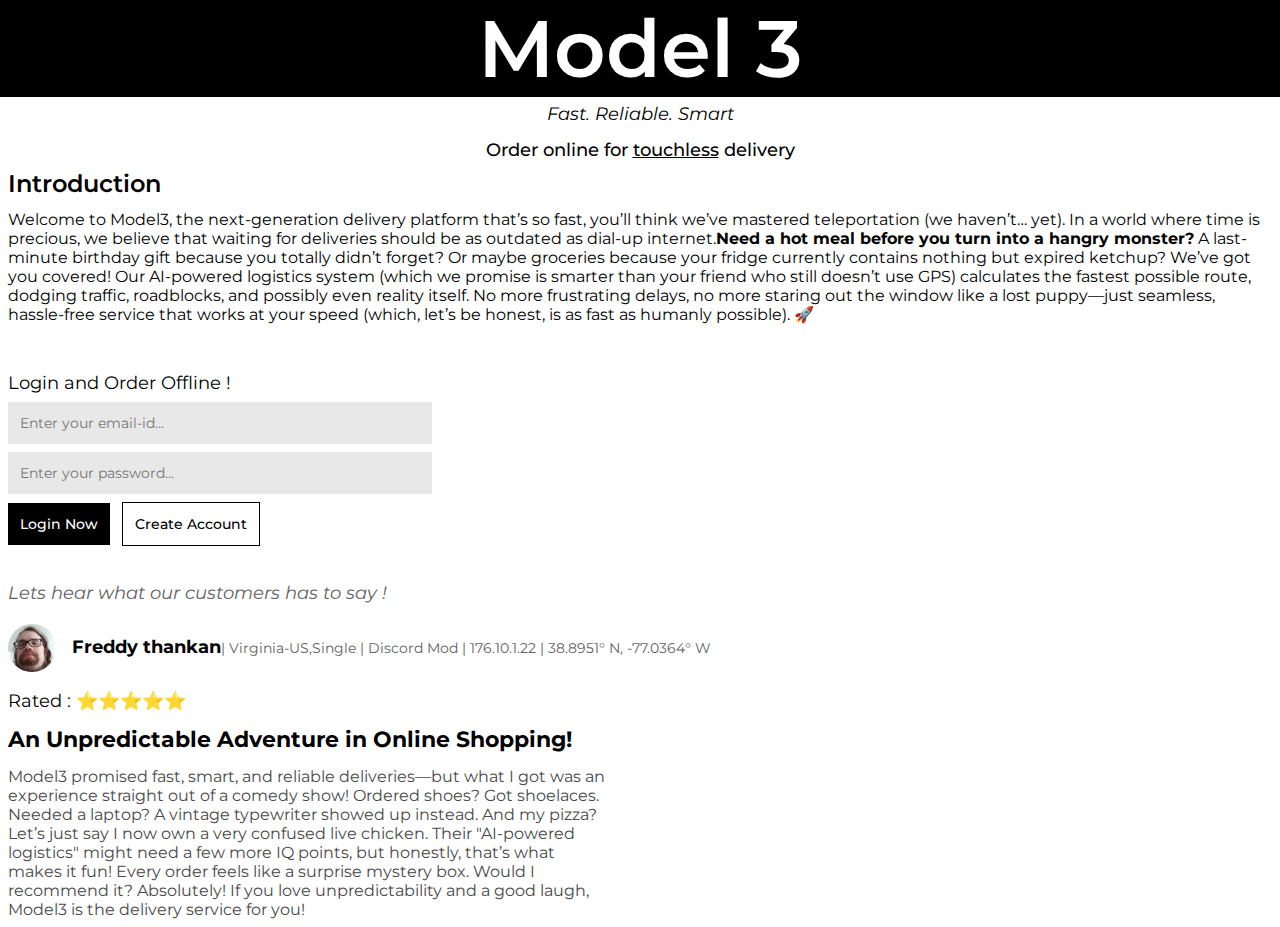
==== index.html @ cb0d851f "Update and rename 01-index.html to index.html" ====
<!DOCTYPE html>
<html>
    <head>
        <title>Model 3</title>
        <link rel="stylesheet" href="model3.css">
        <link rel="preconnect" href="https://fonts.googleapis.com">
        <link rel="preconnect" href="https://fonts.gstatic.com" crossorigin>
        <link href="https://fonts.googleapis.com/css2?family=Montserrat:ital,wght@0,100..900;1,100..900&family=Noto+Sans:ital,wght@0,100..900;1,100..900&display=swap" rel="stylesheet">
    </head>
    <body>
        <p class="main-title">Model 3</p>
        <p class="tagline">Fast. Reliable. Smart</p>
        <p class="intro">Order online for <span class="underline">touchless</span> delivery</p>
        <p class="keyword-intro">Introduction</p>
        <p class="intro-para">Welcome to Model3, the next-generation delivery platform that’s so fast, you’ll think we’ve mastered teleportation (we haven’t… yet). In a world where time is precious, we believe that waiting for deliveries should be as outdated as dial-up internet.<strong>Need a hot meal before you turn into a hangry monster?</strong>  A last-minute birthday gift because you totally didn’t forget? Or maybe groceries because your fridge currently contains nothing but expired ketchup? We’ve got you covered!

            Our AI-powered logistics system (which we promise is smarter than your friend who still doesn’t use GPS) calculates the fastest possible route, dodging traffic, roadblocks, and possibly even reality itself. No more frustrating delays, no more staring out the window like a lost puppy—just seamless, hassle-free service that works at your speed (which, let’s be honest, is as fast as humanly possible). 🚀</p>
        <p class="offline-intro">Login and Order Offline !</p>
        <input class="input-login"type="text" placeholder="Enter your email-id..."> 
        <input class="input-login" type="password" placeholder="Enter your password...">
        <button class="button-dark">Login Now</button>
        <button class="button-light">Create Account</button>
        <p class="review-intro">Lets hear what our customers has to say !</p>
        <img class="profile-pic" src="pfp.webp">
        <p class="user-info">Freddy thankan<span class="extra-info">| Virginia-US,Single | Discord Mod | 176.10.1.22 | 38.8951° N, -77.0364° W</span></p>
        <p>Rated : ⭐⭐⭐⭐⭐</p>
        <p class="review-title">An Unpredictable Adventure in Online Shopping!</p>
        <p class="review-contents">Model3 promised fast, smart, and reliable deliveries—but what I got was an experience straight out of a comedy show! Ordered shoes? Got shoelaces. Needed a laptop? A vintage typewriter showed up instead. And my pizza? Let’s just say I now own a very confused live chicken. Their "AI-powered logistics" might need a few more IQ points, but honestly, that’s what makes it fun! Every order feels like a surprise mystery box. Would I recommend it? Absolutely! If you love unpredictability and a good laugh, Model3 is the delivery service for you! </p>      
    </body>
</html>
---- model3.css ----
.main-title
{
    text-align: center;
    margin: -8px;
    font-family: Montserrat;
    color: white;
    font-weight: 600;
    font-size: 80px;
    background-color: black;
}
.tagline
{
    text-align: center;
    font-style: italic;
}
p,input
{
    font-family: Montserrat;
    font-size: 18px;
    margin-top: 14px;
    margin-bottom: 0;
}
.underline
{
    text-decoration: underline;
}
.intro
{
    text-align: center;
    font-weight: 500;
}
.keyword-intro
{
    text-align: left;
    font-size: 24px;
    font-weight: 600;
    margin-top: 8px;
    margin-bottom: 12px;
}
.intro-para
{
    font-size: 16px;
    margin-top: 0;
}
.offline-intro
{
    margin-top:48px;
}
.input-login
{
   width: 400px;
   display: block;
   padding: 12px;
   border:none;
   background-color: rgba(164, 164, 164, 0.255);
   font-size: 14px;
   margin-bottom: 0px;
   margin-top: 8px;
}
button
{
    padding: 12px;
    margin-top: 8px;
    font-family: Montserrat;
    font-size: 14px;
    font-weight: 500;
    margin-right: 8px;
    border: none;
    cursor: pointer;
    transition: opacity 0.15s;
}
button:hover
{
    opacity: 0.8;
}
button:active
{
    opacity: 0.5;
}
.button-dark
{
    background-color: black;
    color: white;
}
.button-light
{
    background-color: rgb(255, 255, 255);
    color: black;
    border-style: solid;
    border-width: 1px;
}
.profile-pic
{
    width:48px;
    height: 48px;
    object-fit: cover;
    object-position: top;
    border-radius: 24px;
    margin-top: 12px;
}
.user-info
{
    display: inline-block;
    vertical-align: top;
    margin-top: 24px;
    margin-left: 12px;
    font-weight: bold;
}
.extra-info
{
    font-weight:normal;
    color: rgb(98,98,98);
    font-size: 14px;
}
.review-title{
    font-weight: bold;
    font-size: 22px;
}
.review-contents
{
    font-size: 16px;
    color: rgb(73, 73, 73);
    width: 600px;
}
.review-intro{
    margin-top: 36px;
    margin-bottom: 8px;
    color: rgb(98,98,98);
    font-style: italic;
}
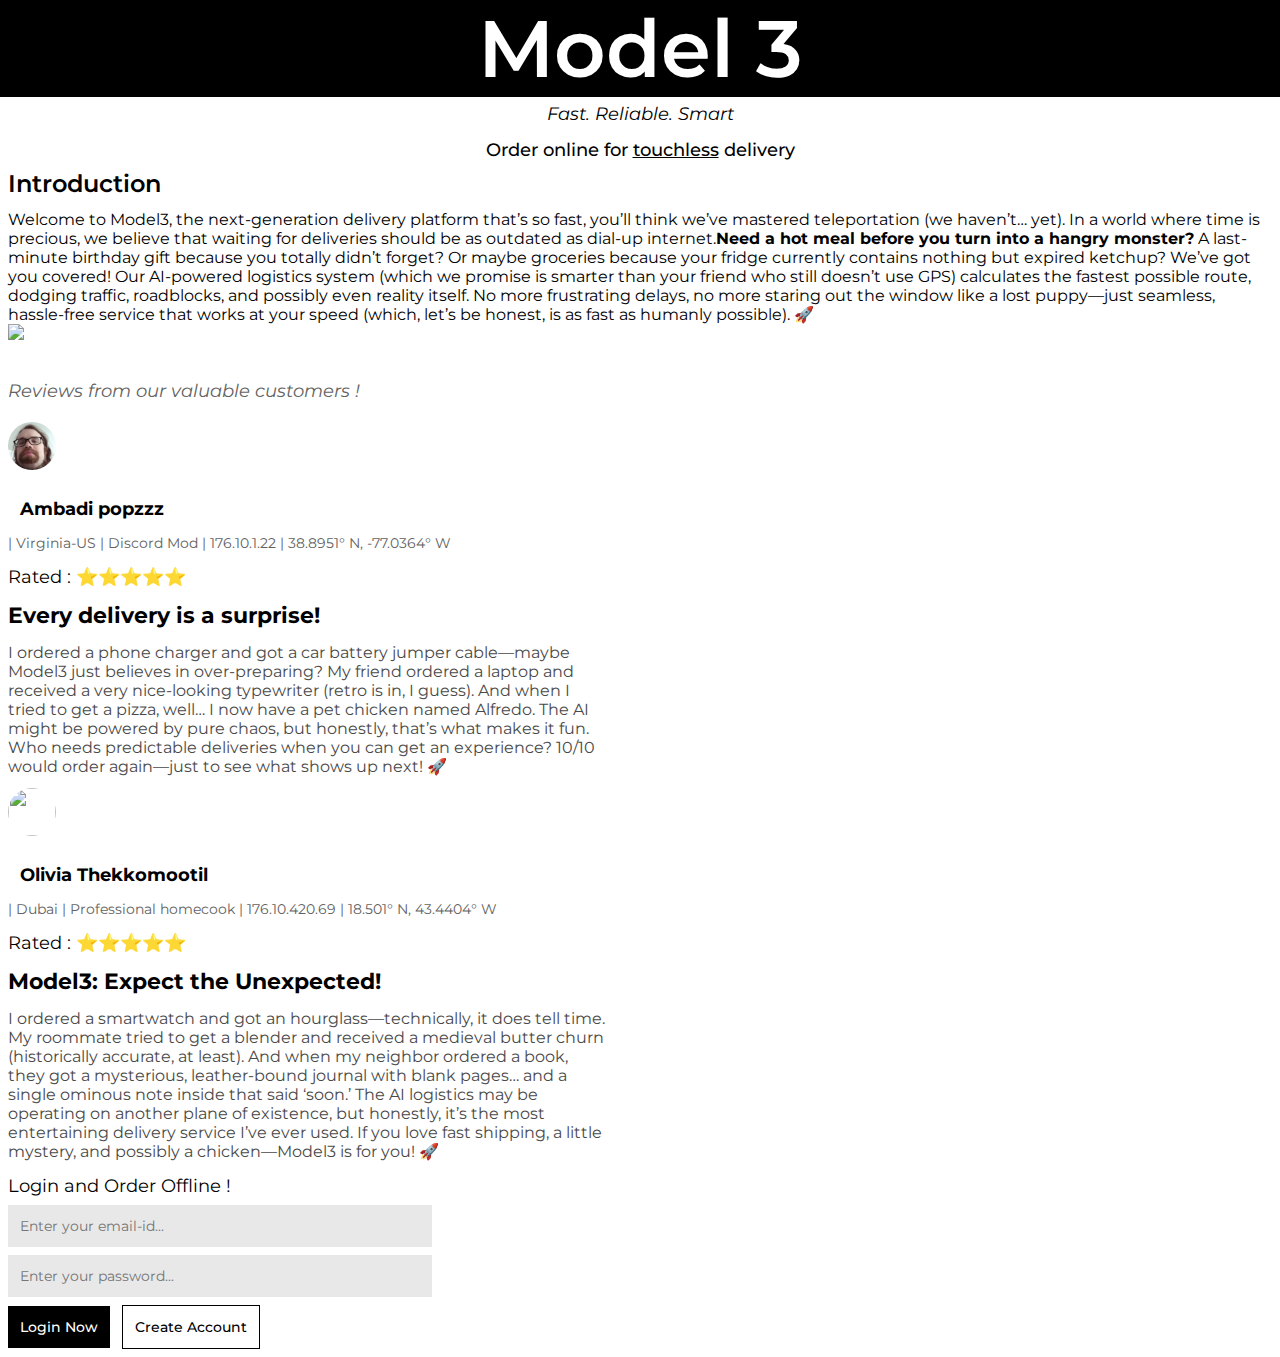
==== commit 3ea0cfb0: "Update index.html" ====
--- a/index.html
+++ b/index.html
@@ -12,19 +12,58 @@
         <p class="tagline">Fast. Reliable. Smart</p>
         <p class="intro">Order online for <span class="underline">touchless</span> delivery</p>
         <p class="keyword-intro">Introduction</p>
-        <p class="intro-para">Welcome to Model3, the next-generation delivery platform that’s so fast, you’ll think we’ve mastered teleportation (we haven’t… yet). In a world where time is precious, we believe that waiting for deliveries should be as outdated as dial-up internet.<strong>Need a hot meal before you turn into a hangry monster?</strong>  A last-minute birthday gift because you totally didn’t forget? Or maybe groceries because your fridge currently contains nothing but expired ketchup? We’ve got you covered!
+        <div class="introduction">
+            <p class="intro-para">Welcome to Model3, the next-generation delivery platform that’s so fast, you’ll think we’ve mastered teleportation (we haven’t… yet). In a world where time is precious, we believe that waiting for deliveries should be as outdated as dial-up internet.<strong>Need a hot meal before you turn into a hangry monster?</strong>  A last-minute birthday gift because you totally didn’t forget? Or maybe groceries because your fridge currently contains nothing but expired ketchup? We’ve got you covered!
 
-            Our AI-powered logistics system (which we promise is smarter than your friend who still doesn’t use GPS) calculates the fastest possible route, dodging traffic, roadblocks, and possibly even reality itself. No more frustrating delays, no more staring out the window like a lost puppy—just seamless, hassle-free service that works at your speed (which, let’s be honest, is as fast as humanly possible). 🚀</p>
-        <p class="offline-intro">Login and Order Offline !</p>
-        <input class="input-login"type="text" placeholder="Enter your email-id..."> 
-        <input class="input-login" type="password" placeholder="Enter your password...">
-        <button class="button-dark">Login Now</button>
-        <button class="button-light">Create Account</button>
-        <p class="review-intro">Lets hear what our customers has to say !</p>
-        <img class="profile-pic" src="pfp.webp">
-        <p class="user-info">Freddy thankan<span class="extra-info">| Virginia-US,Single | Discord Mod | 176.10.1.22 | 38.8951° N, -77.0364° W</span></p>
-        <p>Rated : ⭐⭐⭐⭐⭐</p>
-        <p class="review-title">An Unpredictable Adventure in Online Shopping!</p>
-        <p class="review-contents">Model3 promised fast, smart, and reliable deliveries—but what I got was an experience straight out of a comedy show! Ordered shoes? Got shoelaces. Needed a laptop? A vintage typewriter showed up instead. And my pizza? Let’s just say I now own a very confused live chicken. Their "AI-powered logistics" might need a few more IQ points, but honestly, that’s what makes it fun! Every order feels like a surprise mystery box. Would I recommend it? Absolutely! If you love unpredictability and a good laugh, Model3 is the delivery service for you! </p>      
+                Our AI-powered logistics system (which we promise is smarter than your friend who still doesn’t use GPS) calculates the fastest possible route, dodging traffic, roadblocks, and possibly even reality itself. No more frustrating delays, no more staring out the window like a lost puppy—just seamless, hassle-free service that works at your speed (which, let’s be honest, is as fast as humanly possible). 🚀</p>
+
+                <div class="ai-img">
+                    <img class="ai-img" src="ai.png">
+                </div>
+                
+        </div>
+        <p class="review-intro">Reviews from our valuable customers !</p>
+        <div class="review-div">
+            
+            <div>
+                <div><img class="profile-pic" src="pfp.webp"></div>
+
+            <div class="user-data">
+                <p class="user-info">Ambadi popzzz </p>
+                <p class="extra-info">| Virginia-US | Discord Mod | 176.10.1.22 | 38.8951° N, -77.0364° W</p>
+            </div>
+            </div>
+            <p>Rated : ⭐⭐⭐⭐⭐</p>
+            <p class="review-title">Every delivery is a surprise!</p>
+            <p class="review-contents">
+                I ordered a phone charger and got a car battery jumper cable—maybe Model3 just believes in over-preparing? My friend ordered a laptop and received a very nice-looking typewriter (retro is in, I guess). And when I tried to get a pizza, well… I now have a pet chicken named Alfredo. The AI might be powered by pure chaos, but honestly, that’s what makes it fun. Who needs predictable deliveries when you can get an experience? 10/10 would order again—just to see what shows up next! 🚀
+            </p>  
+        </div>
+
+        <div class="review-div">
+            
+            <div class="user-details">
+                <div><img class="profile-pic" src="pfp.jpg"></div>
+
+            <div class="user-data">
+                <p class="user-info">Olivia Thekkomootil</p>
+                <p class="extra-info">| Dubai | Professional homecook | 176.10.420.69 | 18.501° N, 43.4404° W</p>
+            </div>
+            </div>
+            <p>Rated : ⭐⭐⭐⭐⭐</p>
+            <p class="review-title">Model3: Expect the Unexpected!</p>
+            <p class="review-contents">
+                I ordered a smartwatch and got an hourglass—technically, it does tell time. My roommate tried to get a blender and received a medieval butter churn (historically accurate, at least). And when my neighbor ordered a book, they got a mysterious, leather-bound journal with blank pages… and a single ominous note inside that said ‘soon.’ The AI logistics may be operating on another plane of existence, but honestly, it’s the most entertaining delivery service I’ve ever used. If you love fast shipping, a little mystery, and possibly a chicken—Model3 is for you! 🚀
+            </p>  
+        </div>
+        
+        
+        <div class="login-div">
+            <p class=>Login and Order Offline !</p>
+            <input class="input-login"type="text" placeholder="Enter your email-id..."> 
+            <input class="input-login" type="password" placeholder="Enter your password...">
+            <button class="button-dark">Login Now</button>
+            <button class="button-light">Create Account</button>
+        </div>
     </body>
 </html>
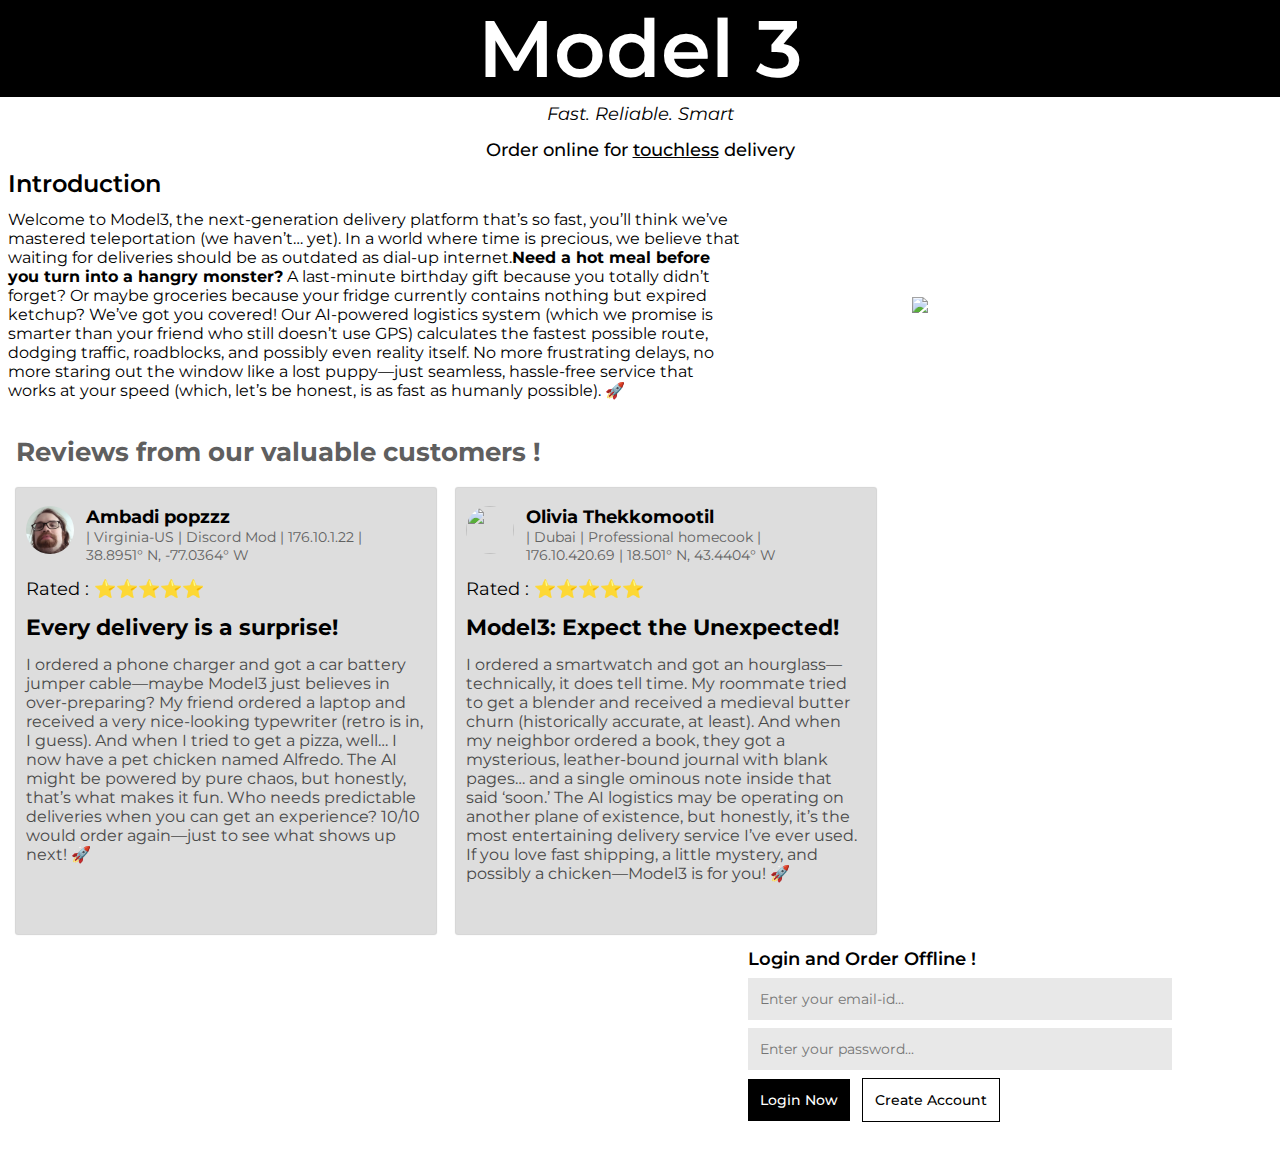
==== commit f800afc9: "Update index.html" ====
--- a/index.html
+++ b/index.html
@@ -6,6 +6,13 @@
         <link rel="preconnect" href="https://fonts.googleapis.com">
         <link rel="preconnect" href="https://fonts.gstatic.com" crossorigin>
         <link href="https://fonts.googleapis.com/css2?family=Montserrat:ital,wght@0,100..900;1,100..900&family=Noto+Sans:ital,wght@0,100..900;1,100..900&display=swap" rel="stylesheet">
+
+        <meta property="og:title" content="Model-3">
+        <meta property="og:description" content="Welcome to Model3, the next-generation delivery platform that’s so fast, you’ll think we’ve mastered teleportation (we haven’t… yet). In a world where time is precious, we believe that waiting for deliveries should be as outdated as dial-up internet.Need a hot meal before you turn into a hangry monster? A last-minute birthday gift because you totally didn’t forget? Or maybe groceries because your fridge currently contains nothing but expired ketchup? We’ve got you covered! Our AI-powered logistics system (which we promise is smarter than your friend who still doesn’t use GPS) calculates the fastest possible route, dodging traffic, roadblocks, and possibly even reality itself. No more frustrating delays, no more staring out the window like a lost puppy—just seamless, hassle-free service that works at your speed (which, let’s be honest, is as fast as humanly possible).">
+        <meta property="og:image" content="https://titanaxfr.github.io/model3/ai.png">
+        <meta property="og:url" content="https://titanaxfr.github.io/model3/">
+        <meta name="twitter:card" content="summary_large_image">
+
     </head>
     <body>
         <p class="main-title">Model 3</p>
--- a/model3.css
+++ b/model3.css
@@ -41,10 +41,7 @@
 {
     font-size: 16px;
     margin-top: 0;
-}
-.offline-intro
-{
-    margin-top:48px;
+    width: 800px;
 }
 .input-login
 {
@@ -96,21 +93,22 @@
     object-fit: cover;
     object-position: top;
     border-radius: 24px;
-    margin-top: 12px;
+    margin-top: 0px;
+    vertical-align: middle;
 }
 .user-info
 {
     display: inline-block;
     vertical-align: top;
-    margin-top: 24px;
-    margin-left: 12px;
     font-weight: bold;
+    margin: 0;
 }
 .extra-info
 {
     font-weight:normal;
     color: rgb(98,98,98);
     font-size: 14px;
+    margin: 0;
 }
 .review-title{
     font-weight: bold;
@@ -120,11 +118,58 @@
 {
     font-size: 16px;
     color: rgb(73, 73, 73);
-    width: 600px;
 }
 .review-intro{
     margin-top: 36px;
-    margin-bottom: 8px;
-    color: rgb(98,98,98);
-    font-style: italic;
-}+    margin-left: 8px;
+    color: rgb(95, 95, 95);
+    font-size: 26px;
+    font-weight: bold;
+}
+div{
+    display: inline-block;
+    vertical-align: top;
+}
+.login-div{
+    max-width: fit-content;
+    margin-left: auto;
+    margin-bottom: 36px;
+    margin-right: 100px;
+    font-weight: 600;
+    float: right;
+}
+.review-div
+{
+   max-width: 400px;
+   height: 400px;
+   margin-top: 20px;
+   margin-left: 8px;
+   vertical-align: top;
+   background-color: rgb(221, 221, 221);
+   padding-left: 10px;
+   padding-right: 10px;
+   padding-top: 18px;
+   padding-bottom: 28px;
+   margin-right: 8px;
+   border-radius: 2px;
+   box-shadow: 0px 0px 1px 1px rgba(0, 0, 0, 0.178);
+}
+.user-data{
+    max-width:300px;
+    margin-left: 8px;
+    padding: 0px;
+}
+.ai-img
+{
+    width: 400px;
+    display:flex;
+    align-items:end;
+    vertical-align: top;
+    margin-left: 10%;
+}
+.introduction
+{
+    display: flex;
+    align-items: center;
+    vertical-align: top;
+}
